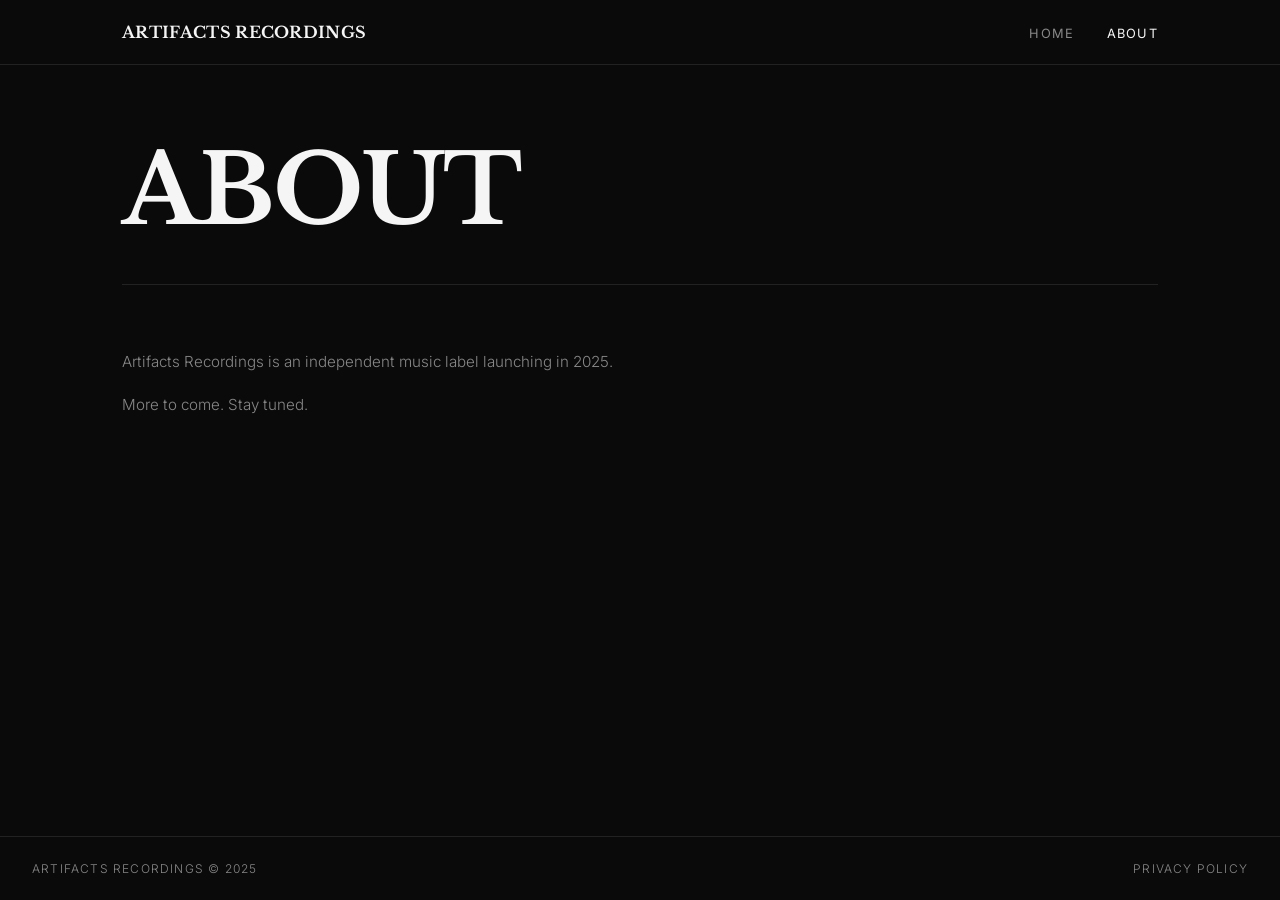
==== about.html @ 43ab5e0e "Add initial site for Artifacts Recordings label Static HTML/CSS site with Home, About, and Privacy P" ====
<!DOCTYPE html>
<html lang="en">
<head>
  <meta charset="UTF-8">
  <meta name="viewport" content="width=device-width, initial-scale=1.0">
  <title>About — Artifacts Recordings</title>
  <link rel="stylesheet" href="style.css">
  <link rel="preconnect" href="https://fonts.googleapis.com">
  <link rel="preconnect" href="https://fonts.gstatic.com" crossorigin>
  <link href="https://fonts.googleapis.com/css2?family=Libre+Baskerville:wght@400;700&family=Inter:wght@300;400;500&display=swap" rel="stylesheet">
</head>
<body>
  <header>
    <nav>
      <a href="index.html" class="wordmark">Artifacts Recordings</a>
      <ul>
        <li><a href="index.html">Home</a></li>
        <li><a href="about.html" class="active">About</a></li>
      </ul>
    </nav>
  </header>

  <main class="page-main">
    <section class="page-hero">
      <h1>About</h1>
    </section>

    <section class="page-content">
      <p class="intro">Artifacts Recordings is an independent music label launching in 2025.</p>
      <p>More to come. Stay tuned.</p>
    </section>
  </main>

  <footer>
    <p class="footer-label">Artifacts Recordings &copy; 2025</p>
    <a href="privacy.html">Privacy Policy</a>
  </footer>
</body>
</html>
---- style.css ----
/* Fonts: Libre Baskerville ≈ Rockwell (slab serif), Inter ≈ Helvetica Neue (neo-grotesque) */

*, *::before, *::after {
  box-sizing: border-box;
  margin: 0;
  padding: 0;
}

:root {
  --black: #0a0a0a;
  --white: #f5f5f5;
  --mid: #888;
  --border: #222;
  --serif: 'Libre Baskerville', 'Rockwell', Georgia, serif;
  --sans: 'Inter', 'Helvetica Neue', Helvetica, Arial, sans-serif;
}

html {
  font-size: 16px;
  background: var(--black);
  color: var(--white);
}

body {
  font-family: var(--sans);
  font-weight: 300;
  min-height: 100vh;
  display: flex;
  flex-direction: column;
}

/* ── Nav ── */

header {
  border-bottom: 1px solid var(--border);
  position: sticky;
  top: 0;
  background: var(--black);
  z-index: 10;
}

nav {
  max-width: 1100px;
  margin: 0 auto;
  padding: 0 2rem;
  height: 64px;
  display: flex;
  align-items: center;
  justify-content: space-between;
}

.wordmark {
  font-family: var(--serif);
  font-size: 1rem;
  font-weight: 700;
  letter-spacing: 0.02em;
  color: var(--white);
  text-decoration: none;
  text-transform: uppercase;
}

nav ul {
  list-style: none;
  display: flex;
  gap: 2rem;
}

nav ul a {
  font-family: var(--sans);
  font-size: 0.8rem;
  font-weight: 400;
  letter-spacing: 0.1em;
  text-transform: uppercase;
  color: var(--mid);
  text-decoration: none;
  transition: color 0.2s;
}

nav ul a:hover,
nav ul a.active {
  color: var(--white);
}

/* ── Main ── */

main {
  flex: 1;
}

/* ── Hero ── */

.hero {
  max-width: 1100px;
  margin: 0 auto;
  padding: 6rem 2rem 5rem;
  border-bottom: 1px solid var(--border);
}

.label {
  font-family: var(--sans);
  font-size: 0.75rem;
  letter-spacing: 0.18em;
  text-transform: uppercase;
  color: var(--mid);
  margin-bottom: 1.5rem;
}

.hero h1 {
  font-family: var(--serif);
  font-size: clamp(3.5rem, 10vw, 9rem);
  font-weight: 700;
  line-height: 0.92;
  letter-spacing: -0.02em;
  text-transform: uppercase;
  margin-bottom: 2.5rem;
}

.tagline {
  font-family: var(--sans);
  font-size: 0.85rem;
  letter-spacing: 0.2em;
  text-transform: uppercase;
  color: var(--mid);
}

/* ── Launch Event ── */

.launch-event {
  max-width: 1100px;
  margin: 0 auto;
  padding: 5rem 2rem;
}

.event-inner {
  display: grid;
  grid-template-columns: 1fr 1fr;
  gap: 4rem;
  align-items: start;
}

.poster-placeholder {
  aspect-ratio: 2 / 3;
  border: 1px solid var(--border);
  display: flex;
  align-items: center;
  justify-content: center;
  max-width: 340px;
}

.poster-placeholder span {
  font-family: var(--sans);
  font-size: 0.75rem;
  letter-spacing: 0.15em;
  text-transform: uppercase;
  color: var(--border);
}

.event-details {
  padding-top: 1rem;
}

.event-label {
  font-family: var(--sans);
  font-size: 0.75rem;
  letter-spacing: 0.18em;
  text-transform: uppercase;
  color: var(--mid);
  margin-bottom: 1rem;
}

.event-details h2 {
  font-family: var(--serif);
  font-size: clamp(2rem, 5vw, 3.5rem);
  font-weight: 700;
  letter-spacing: -0.01em;
  text-transform: uppercase;
  margin-bottom: 1.25rem;
}

.event-desc {
  font-size: 0.9rem;
  color: var(--mid);
  margin-bottom: 2rem;
  line-height: 1.6;
}

.event-link {
  display: inline-block;
  font-family: var(--sans);
  font-size: 0.75rem;
  letter-spacing: 0.12em;
  text-transform: uppercase;
  color: var(--white);
  border: 1px solid var(--white);
  padding: 0.75rem 1.5rem;
  text-decoration: none;
  transition: background 0.2s, color 0.2s;
}

.event-link:hover:not(.disabled) {
  background: var(--white);
  color: var(--black);
}

.event-link.disabled {
  color: var(--mid);
  border-color: var(--border);
  cursor: default;
  pointer-events: none;
}

/* ── Interior Pages ── */

.page-main {
  flex: 1;
  max-width: 1100px;
  margin: 0 auto;
  padding: 0 2rem;
  width: 100%;
}

.page-hero {
  padding: 5rem 0 3rem;
  border-bottom: 1px solid var(--border);
  margin-bottom: 4rem;
}

.page-hero h1 {
  font-family: var(--serif);
  font-size: clamp(2.5rem, 8vw, 6rem);
  font-weight: 700;
  text-transform: uppercase;
  letter-spacing: -0.02em;
  line-height: 0.95;
}

.page-date {
  margin-top: 1rem;
  font-size: 0.75rem;
  letter-spacing: 0.12em;
  text-transform: uppercase;
  color: var(--mid);
}

.page-content {
  max-width: 640px;
  padding-bottom: 6rem;
}

.intro {
  font-size: 1.1rem;
  line-height: 1.7;
  margin-bottom: 1.5rem;
  color: var(--white);
}

.page-content p {
  font-size: 0.95rem;
  line-height: 1.75;
  color: var(--mid);
  margin-bottom: 1rem;
}

/* ── Privacy specific ── */

.privacy-content h2 {
  font-family: var(--serif);
  font-size: 1rem;
  font-weight: 700;
  text-transform: uppercase;
  letter-spacing: 0.05em;
  color: var(--white);
  margin-top: 2.5rem;
  margin-bottom: 0.75rem;
}

.privacy-content h2:first-child {
  margin-top: 0;
}

/* ── Footer ── */

footer {
  border-top: 1px solid var(--border);
  padding: 1.5rem 2rem;
  display: flex;
  justify-content: space-between;
  align-items: center;
  max-width: 100%;
}

.footer-label {
  font-size: 0.75rem;
  letter-spacing: 0.1em;
  text-transform: uppercase;
  color: var(--mid);
}

footer a {
  font-size: 0.75rem;
  letter-spacing: 0.1em;
  text-transform: uppercase;
  color: var(--mid);
  text-decoration: none;
  transition: color 0.2s;
}

footer a:hover {
  color: var(--white);
}

/* ── Responsive ── */

@media (max-width: 680px) {
  .event-inner {
    grid-template-columns: 1fr;
    gap: 2.5rem;
  }

  .poster-placeholder {
    max-width: 100%;
  }

  nav {
    padding: 0 1.25rem;
  }

  .hero {
    padding: 4rem 1.25rem 3.5rem;
  }

  .launch-event {
    padding: 3.5rem 1.25rem;
  }

  .page-main {
    padding: 0 1.25rem;
  }

  footer {
    flex-direction: column;
    gap: 0.75rem;
    text-align: center;
    padding: 1.5rem 1.25rem;
  }
}
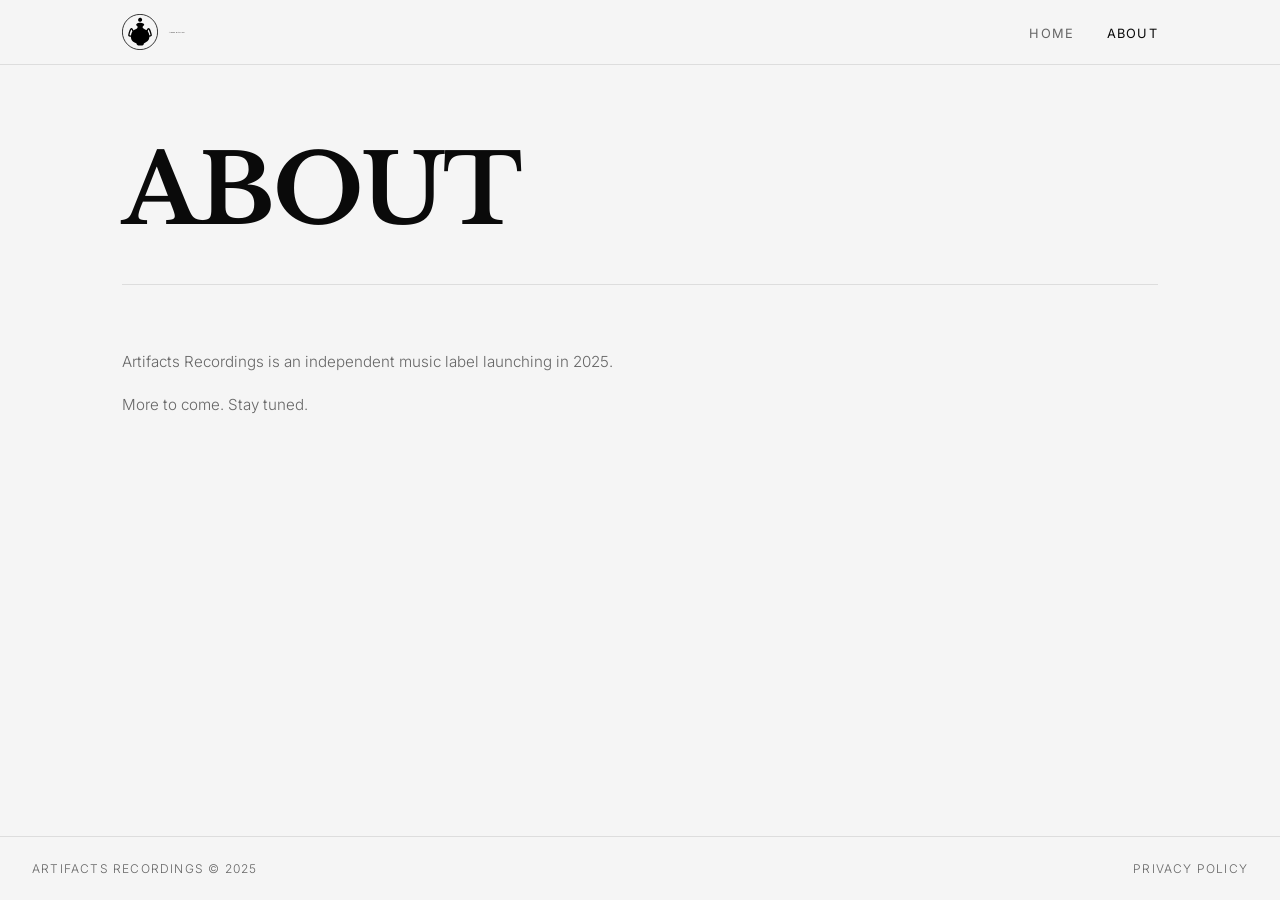
==== commit 486fe50f: "Add logo SVGs to nav, replace poster placeholder with actual image" ====
--- a/about.html
+++ b/about.html
@@ -12,7 +12,10 @@
 <body>
   <header>
     <nav>
-      <a href="index.html" class="wordmark">Artifacts Recordings</a>
+      <a href="index.html" class="logo">
+        <img src="Artifacts Stamp1.svg" alt="" class="logo-stamp">
+        <img src="Artifacts TEXT Vector Logo.svg" alt="Artifacts Recordings" class="logo-text">
+      </a>
       <ul>
         <li><a href="index.html">Home</a></li>
         <li><a href="about.html" class="active">About</a></li>
--- a/style.css
+++ b/style.css
@@ -7,18 +7,18 @@
 }
 
 :root {
-  --black: #0a0a0a;
-  --white: #f5f5f5;
-  --mid: #888;
-  --border: #222;
+  --bg: #f5f5f5;
+  --fg: #0a0a0a;
+  --mid: #666;
+  --border: #ddd;
   --serif: 'Libre Baskerville', 'Rockwell', Georgia, serif;
   --sans: 'Inter', 'Helvetica Neue', Helvetica, Arial, sans-serif;
 }
 
 html {
   font-size: 16px;
-  background: var(--black);
-  color: var(--white);
+  background: var(--bg);
+  color: var(--fg);
 }
 
 body {
@@ -35,7 +35,7 @@
   border-bottom: 1px solid var(--border);
   position: sticky;
   top: 0;
-  background: var(--black);
+  background: var(--bg);
   z-index: 10;
 }
 
@@ -49,14 +49,21 @@
   justify-content: space-between;
 }
 
-.wordmark {
-  font-family: var(--serif);
-  font-size: 1rem;
-  font-weight: 700;
-  letter-spacing: 0.02em;
-  color: var(--white);
+.logo {
+  display: flex;
+  align-items: center;
+  gap: 0.6rem;
   text-decoration: none;
-  text-transform: uppercase;
+}
+
+.logo-stamp {
+  height: 36px;
+  width: auto;
+}
+
+.logo-text {
+  height: 18px;
+  width: auto;
 }
 
 nav ul {
@@ -78,7 +85,7 @@
 
 nav ul a:hover,
 nav ul a.active {
-  color: var(--white);
+  color: var(--fg);
 }
 
 /* ── Main ── */
@@ -138,21 +145,14 @@
   align-items: start;
 }
 
-.poster-placeholder {
-  aspect-ratio: 2 / 3;
-  border: 1px solid var(--border);
-  display: flex;
-  align-items: center;
-  justify-content: center;
+.poster-wrap {
   max-width: 340px;
 }
 
-.poster-placeholder span {
-  font-family: var(--sans);
-  font-size: 0.75rem;
-  letter-spacing: 0.15em;
-  text-transform: uppercase;
-  color: var(--border);
+.poster-img {
+  width: 100%;
+  height: auto;
+  display: block;
 }
 
 .event-details {
@@ -190,16 +190,16 @@
   font-size: 0.75rem;
   letter-spacing: 0.12em;
   text-transform: uppercase;
-  color: var(--white);
-  border: 1px solid var(--white);
+  color: var(--fg);
+  border: 1px solid var(--fg);
   padding: 0.75rem 1.5rem;
   text-decoration: none;
   transition: background 0.2s, color 0.2s;
 }
 
 .event-link:hover:not(.disabled) {
-  background: var(--white);
-  color: var(--black);
+  background: var(--fg);
+  color: var(--bg);
 }
 
 .event-link.disabled {
@@ -251,7 +251,7 @@
   font-size: 1.1rem;
   line-height: 1.7;
   margin-bottom: 1.5rem;
-  color: var(--white);
+  color: var(--fg);
 }
 
 .page-content p {
@@ -269,7 +269,7 @@
   font-weight: 700;
   text-transform: uppercase;
   letter-spacing: 0.05em;
-  color: var(--white);
+  color: var(--fg);
   margin-top: 2.5rem;
   margin-bottom: 0.75rem;
 }
@@ -306,7 +306,7 @@
 }
 
 footer a:hover {
-  color: var(--white);
+  color: var(--fg);
 }
 
 /* ── Responsive ── */
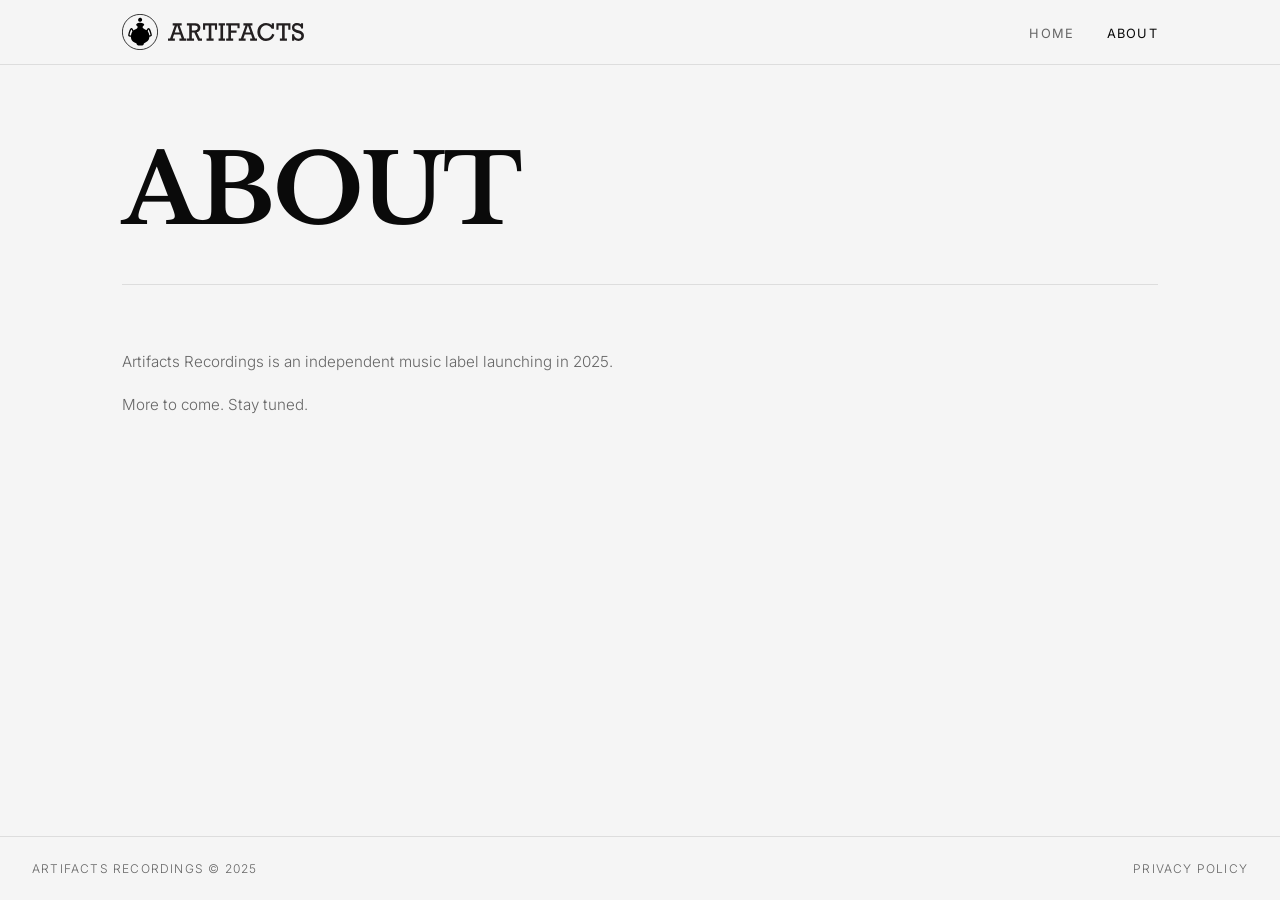
==== commit be33e480: "Swap text logo for ARTIFACTStextwrapped SVG" ====
--- a/about.html
+++ b/about.html
@@ -4,6 +4,7 @@
   <meta charset="UTF-8">
   <meta name="viewport" content="width=device-width, initial-scale=1.0">
   <title>About — Artifacts Recordings</title>
+  <link rel="icon" type="image/svg+xml" href="artifacts-stamp.svg">
   <link rel="stylesheet" href="style.css">
   <link rel="preconnect" href="https://fonts.googleapis.com">
   <link rel="preconnect" href="https://fonts.gstatic.com" crossorigin>
@@ -13,8 +14,8 @@
   <header>
     <nav>
       <a href="index.html" class="logo">
-        <img src="Artifacts Stamp1.svg" alt="" class="logo-stamp">
-        <img src="Artifacts TEXT Vector Logo.svg" alt="Artifacts Recordings" class="logo-text">
+        <img src="artifacts-stamp.svg" alt="" class="logo-stamp">
+        <img src="ARTIFACTStextwrapped.svg" alt="Artifacts Recordings" class="logo-text">
       </a>
       <ul>
         <li><a href="index.html">Home</a></li>
--- a/style.css
+++ b/style.css
@@ -169,10 +169,10 @@
 }
 
 .event-details h2 {
-  font-family: var(--serif);
-  font-size: clamp(2rem, 5vw, 3.5rem);
-  font-weight: 700;
-  letter-spacing: -0.01em;
+  font-family: var(--sans);
+  font-size: clamp(1.5rem, 4vw, 2.5rem);
+  font-weight: 400;
+  letter-spacing: 0.05em;
   text-transform: uppercase;
   margin-bottom: 1.25rem;
 }
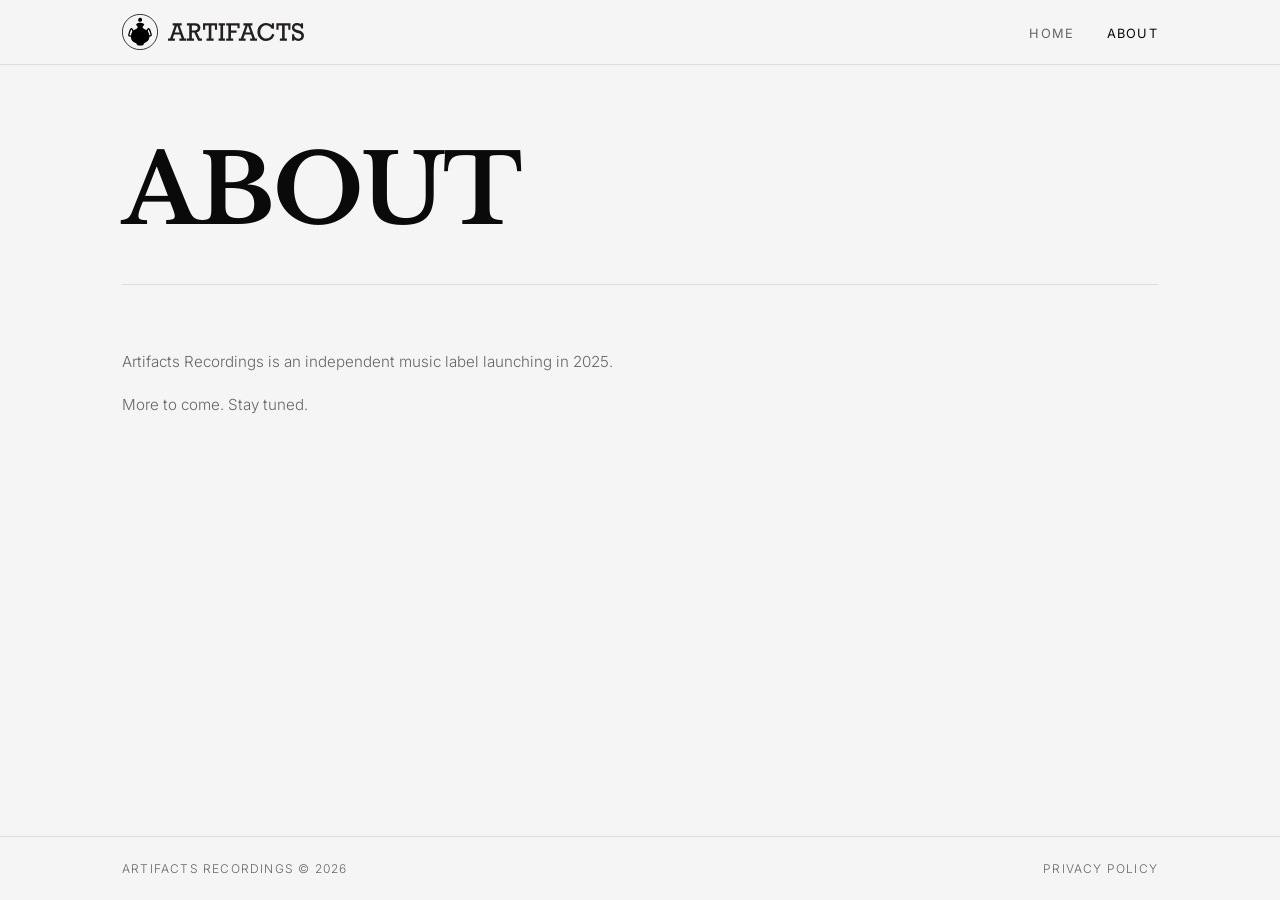
==== commit ecaac494: "Align footer width to header, update copyright to 2026" ====
--- a/about.html
+++ b/about.html
@@ -36,8 +36,10 @@
   </main>
 
   <footer>
-    <p class="footer-label">Artifacts Recordings &copy; 2025</p>
-    <a href="privacy.html">Privacy Policy</a>
+    <div class="footer-inner">
+      <p class="footer-label">Artifacts Recordings &copy; 2026</p>
+      <a href="privacy.html">Privacy Policy</a>
+    </div>
   </footer>
 </body>
 </html>
--- a/style.css
+++ b/style.css
@@ -282,11 +282,16 @@
 
 footer {
   border-top: 1px solid var(--border);
+}
+
+.footer-inner {
+  max-width: 1100px;
+  margin: 0 auto;
   padding: 1.5rem 2rem;
   display: flex;
   justify-content: space-between;
   align-items: center;
-  max-width: 100%;
+  width: 100%;
 }
 
 .footer-label {
@@ -337,7 +342,7 @@
     padding: 0 1.25rem;
   }
 
-  footer {
+  .footer-inner {
     flex-direction: column;
     gap: 0.75rem;
     text-align: center;
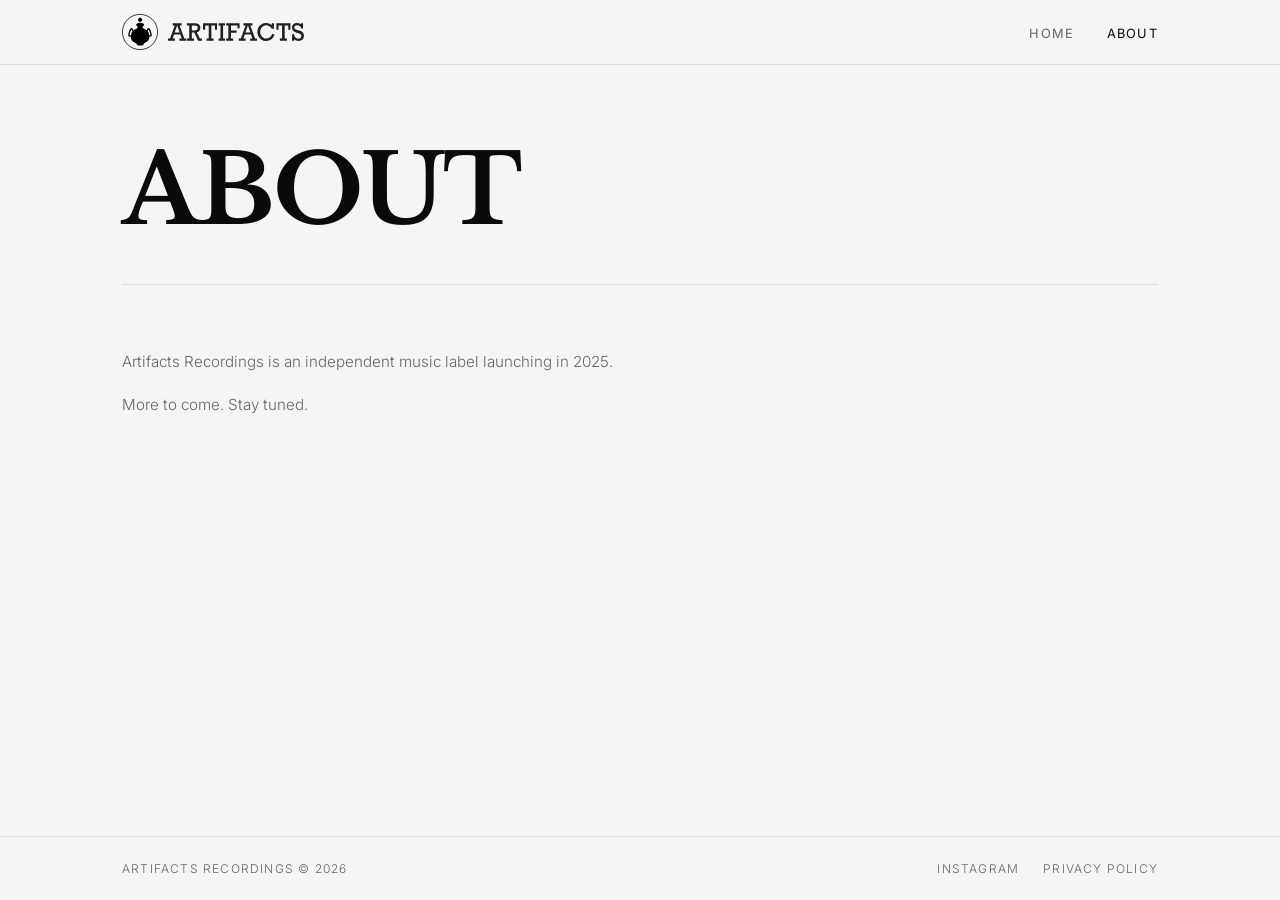
==== commit e90349d8: "Fix video edge seam in carousel tiles, add Instagram link to footer" ====
--- a/about.html
+++ b/about.html
@@ -38,7 +38,10 @@
   <footer>
     <div class="footer-inner">
       <p class="footer-label">Artifacts Recordings &copy; 2026</p>
-      <a href="privacy.html">Privacy Policy</a>
+      <div class="footer-links">
+        <a href="https://www.instagram.com/artifacts.recordings/" target="_blank" rel="noopener">Instagram</a>
+        <a href="privacy.html">Privacy Policy</a>
+      </div>
     </div>
   </footer>
 </body>
--- a/style.css
+++ b/style.css
@@ -97,37 +97,95 @@
 /* ── Hero ── */
 
 .hero {
+  border-bottom: 1px solid var(--border);
+  overflow: hidden;
+}
+
+.hero-top {
   max-width: 1100px;
   margin: 0 auto;
-  padding: 6rem 2rem 5rem;
-  border-bottom: 1px solid var(--border);
-}
-
-.label {
+  padding: 3.5rem 2rem 0;
+  display: flex;
+  justify-content: space-between;
+  align-items: baseline;
+}
+
+.label,
+.tagline {
   font-family: var(--sans);
   font-size: 0.75rem;
   letter-spacing: 0.18em;
   text-transform: uppercase;
   color: var(--mid);
-  margin-bottom: 1.5rem;
-}
-
-.hero h1 {
-  font-family: var(--serif);
-  font-size: clamp(3.5rem, 10vw, 9rem);
-  font-weight: 700;
-  line-height: 0.92;
-  letter-spacing: -0.02em;
-  text-transform: uppercase;
-  margin-bottom: 2.5rem;
-}
-
-.tagline {
-  font-family: var(--sans);
-  font-size: 0.85rem;
-  letter-spacing: 0.2em;
-  text-transform: uppercase;
-  color: var(--mid);
+}
+
+/* ── Ring Carousel ── */
+
+.ring-stage {
+  height: 540px;
+  max-width: 1280px;
+  margin: 0 auto;
+  cursor: grab;
+  user-select: none;
+  -webkit-user-select: none;
+  touch-action: pan-y;
+  position: relative;
+}
+
+.ring-stage.dragging {
+  cursor: grabbing;
+}
+
+.ring {
+  position: absolute;
+  top: 50%;
+  left: 50%;
+  width: 0;
+  height: 0;
+}
+
+.ring-tile {
+  position: absolute;
+  top: 0;
+  left: 0;
+  width: 230px;
+  height: 230px;
+  will-change: transform;
+}
+
+.tile-face {
+  width: 100%;
+  height: 100%;
+  background: var(--fg);
+  color: var(--bg);
+  display: flex;
+  align-items: center;
+  justify-content: center;
+  font-family: var(--sans);
+  font-size: 0.8rem;
+  letter-spacing: 0.15em;
+  overflow: hidden;
+}
+
+.tile-face img,
+.tile-face video {
+  width: 100%;
+  height: 100%;
+  object-fit: cover;
+  display: block;
+  pointer-events: none;
+  /* slight overscale hides subpixel seams at the edges while
+     the tile is being scaled by the carousel */
+  transform: scale(1.02);
+}
+
+.ring-hint {
+  text-align: center;
+  font-size: 0.7rem;
+  letter-spacing: 0.18em;
+  text-transform: uppercase;
+  color: var(--mid);
+  padding-bottom: 2.5rem;
 }
 
 /* ── Launch Event ── */
@@ -301,6 +359,11 @@
   color: var(--mid);
 }
 
+.footer-links {
+  display: flex;
+  gap: 1.5rem;
+}
+
 footer a {
   font-size: 0.75rem;
   letter-spacing: 0.1em;
@@ -330,8 +393,49 @@
     padding: 0 1.25rem;
   }
 
-  .hero {
-    padding: 4rem 1.25rem 3.5rem;
+  .hero-top {
+    padding: 2.5rem 1.25rem 0;
+    flex-direction: column;
+    gap: 0.5rem;
+  }
+
+  /* Flatten the 3D ring into a swipeable strip on small screens */
+  .ring-stage {
+    height: auto;
+    perspective: none;
+    cursor: default;
+    display: block;
+    margin-top: 2rem;
+    touch-action: auto;
+  }
+
+  .ring {
+    position: static;
+    transform: none !important;
+    width: auto;
+    height: auto;
+    display: flex;
+    gap: 0.75rem;
+    overflow-x: auto;
+    padding: 0 1.25rem;
+    scroll-snap-type: x mandatory;
+    scrollbar-width: none;
+  }
+
+  .ring::-webkit-scrollbar {
+    display: none;
+  }
+
+  .ring-tile {
+    position: static;
+    transform: none !important;
+    flex: 0 0 150px;
+    height: 150px;
+    scroll-snap-align: start;
+  }
+
+  .ring-hint {
+    padding: 1.5rem 0 2rem;
   }
 
   .launch-event {
